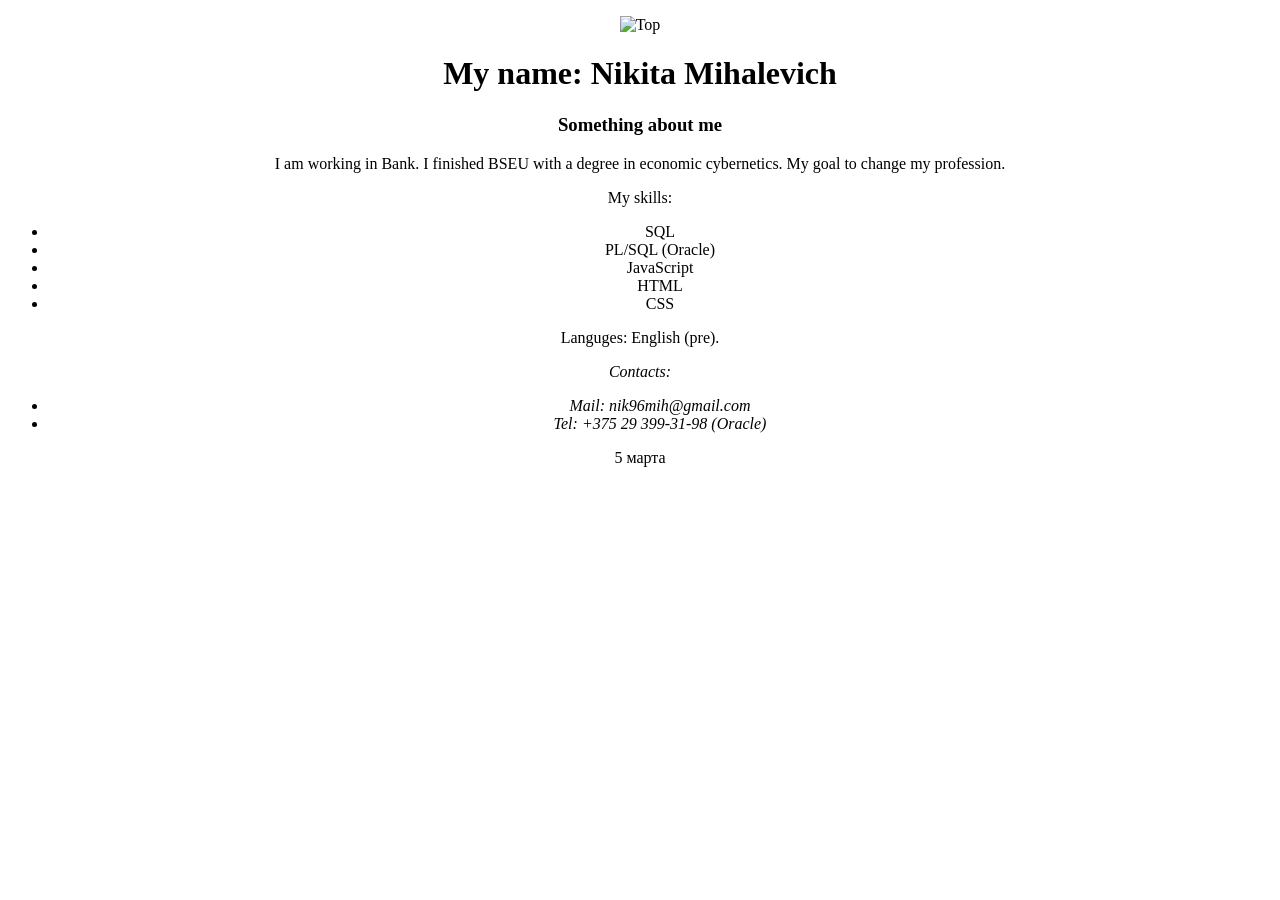
==== index.html @ e90770eb "init: start youtube-task init: start youtube-task" ====
<!Doctype html>
<html lang="en">
    <head>
      <meta charset="utf-8">
      <title> Summary </title>
        <style>
           .center {
             text-align: center;

           }
       </style>
    </head>
    <body>
	<div class="center">
           <p class="center"> <img src="https://javasea.ru/uploads/posts/2018-05/1526755814_gladiator-nesuschiy-smert.jpg" width="220" height="240" alt="Top"> </p>
    	   <h1> My name: Nikita Mihalevich </h1>
            <h3> Something about me </h3>
	    <p> I am working in Bank. I finished BSEU with a degree in economic cybernetics. My goal to change my profession. </p>
            <p> My skills: </p>
            <ul>  
             <li> SQL </li>
             <li> PL/SQL (Oracle) </li>
             <li> JavaScript </li>
             <li> HTML </li>
             <li> CSS </li>
            </ul>
    	    <p> Languges: English (pre). </p>
            <footer>
              <address>
                 <p> Contacts: </p>
 		 <ul>  
                   <li> Mail: nik96mih@gmail.com </li>
                   <li> Tel: +375 29 399-31-98 (Oracle) </li>
                 </ul>
             </address>
            <time datetime="2021-03-05">5 марта</time>
           </footer>
      </div>
    </body>
</html>
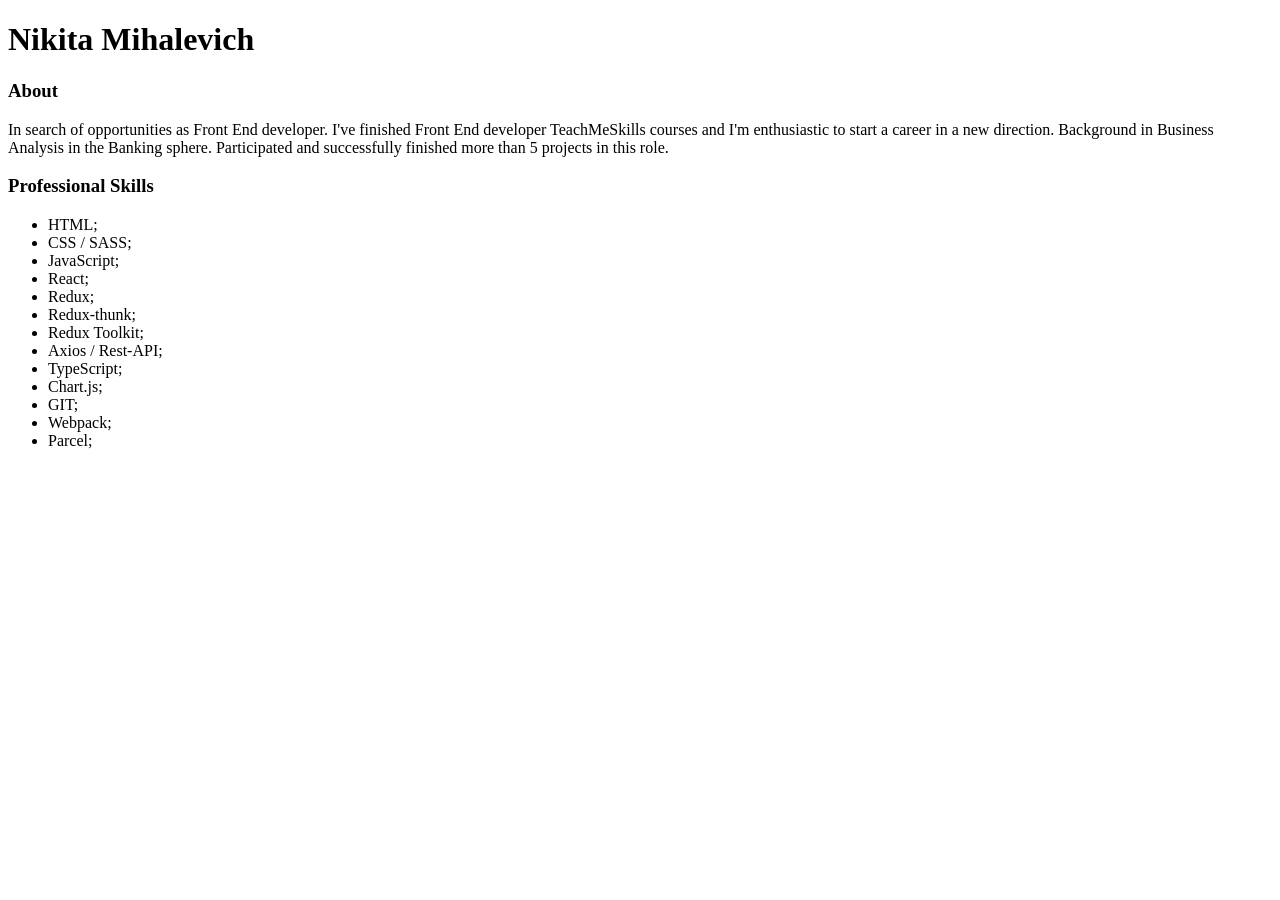
==== commit 84665f64: "feat: Professional Skills" ====
--- a/index.html
+++ b/index.html
@@ -1,40 +1,38 @@
-<!Doctype html>
+<!DOCTYPE html>
 <html lang="en">
-    <head>
-      <meta charset="utf-8">
-      <title> Summary </title>
-        <style>
-           .center {
-             text-align: center;
-
-           }
-       </style>
-    </head>
-    <body>
-	<div class="center">
-           <p class="center"> <img src="https://javasea.ru/uploads/posts/2018-05/1526755814_gladiator-nesuschiy-smert.jpg" width="220" height="240" alt="Top"> </p>
-    	   <h1> My name: Nikita Mihalevich </h1>
-            <h3> Something about me </h3>
-	    <p> I am working in Bank. I finished BSEU with a degree in economic cybernetics. My goal to change my profession. </p>
-            <p> My skills: </p>
-            <ul>  
-             <li> SQL </li>
-             <li> PL/SQL (Oracle) </li>
-             <li> JavaScript </li>
-             <li> HTML </li>
-             <li> CSS </li>
+<head>
+    <meta charset="UTF-8">
+    <meta http-equiv="X-UA-Compatible" content="IE=edge">
+    <meta name="viewport" content="width=device-width, initial-scale=1.0">
+    <title>CV</title>
+</head>
+<body>
+    <header>
+        <h1>Nikita Mihalevich</h1>
+    </header>
+    <main>
+        <div class="about">
+            <h3>About</h3>
+            <div>In search of opportunities as Front End developer.                I've finished Front End developer TeachMeSkills courses and I'm enthusiastic to start a career in a new direction. Background in Business Analysis in the Banking sphere. Participated and successfully finished more than 5 projects in this role.</div>
+        </div>
+        <div class="">
+            <h3>Professional Skills</h3>
+            <ul>
+                <li>HTML;</li>
+                <li>CSS / SASS;</li>
+                <li>JavaScript;</li>
+                <li>React;</li>
+                <li>Redux;</li>
+                <li>Redux-thunk;</li>
+                <li>Redux Toolkit;</li>
+                <li>Axios / Rest-API;</li>
+                <li>TypeScript;</li>
+                <li>Chart.js;</li>
+                <li>GIT;</li>
+                <li>Webpack;</li>
+                <li>Parcel;</li>
             </ul>
-    	    <p> Languges: English (pre). </p>
-            <footer>
-              <address>
-                 <p> Contacts: </p>
- 		 <ul>  
-                   <li> Mail: nik96mih@gmail.com </li>
-                   <li> Tel: +375 29 399-31-98 (Oracle) </li>
-                 </ul>
-             </address>
-            <time datetime="2021-03-05">5 марта</time>
-           </footer>
-      </div>
-    </body>
-</html>
+        </div>
+    </main>
+</body>
+</html>
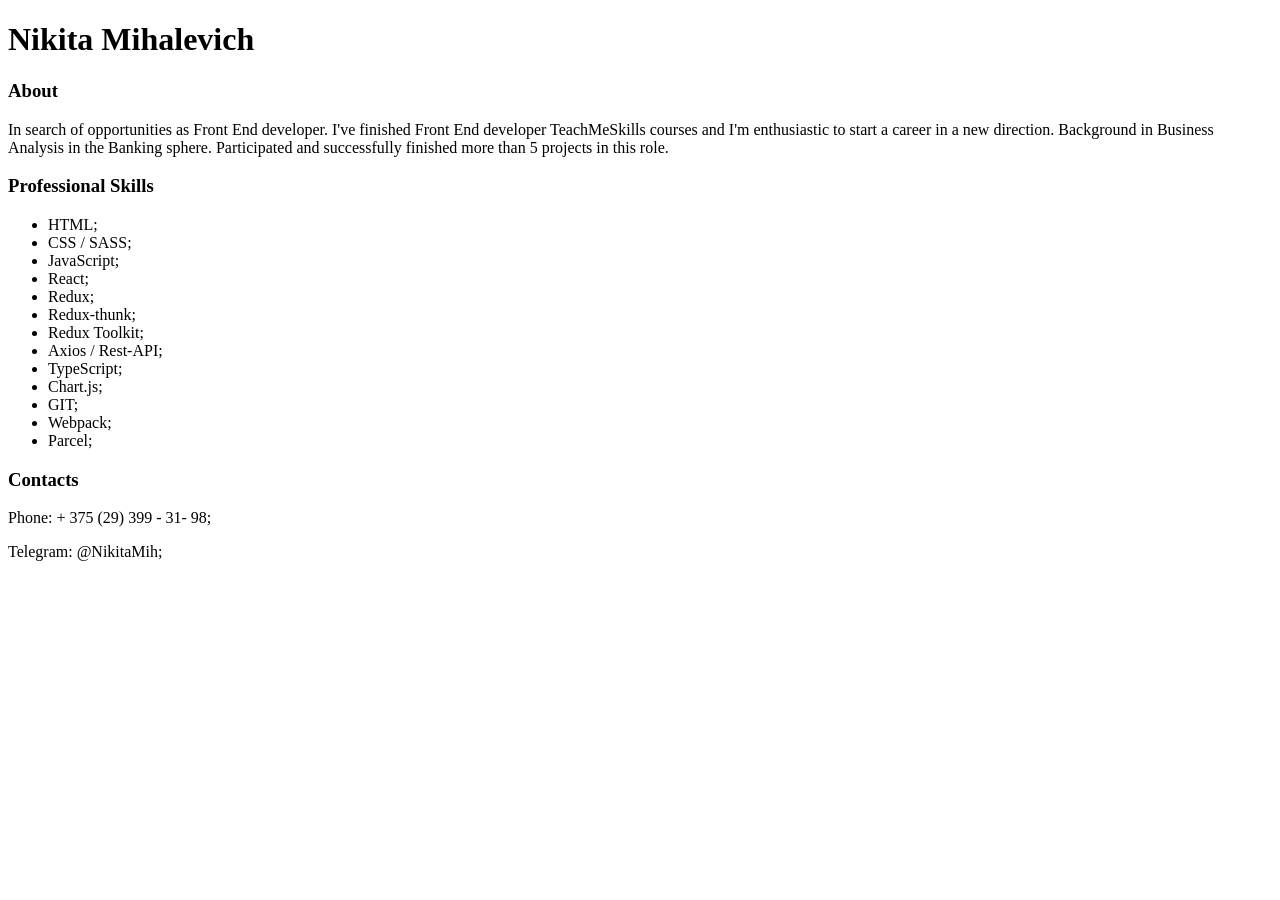
==== commit afbc3410: "feat: contacts" ====
--- a/index.html
+++ b/index.html
@@ -15,7 +15,7 @@
             <h3>About</h3>
             <div>In search of opportunities as Front End developer.                I've finished Front End developer TeachMeSkills courses and I'm enthusiastic to start a career in a new direction. Background in Business Analysis in the Banking sphere. Participated and successfully finished more than 5 projects in this role.</div>
         </div>
-        <div class="">
+        <div class="skills">
             <h3>Professional Skills</h3>
             <ul>
                 <li>HTML;</li>
@@ -33,6 +33,13 @@
                 <li>Parcel;</li>
             </ul>
         </div>
+        <div class="contacts">
+            <h3>Contacts</h3>
+            <div>
+                <p>Phone: + 375 (29) 399 - 31- 98;</p>
+                <p>Telegram: @NikitaMih;</p>
+            </div>
+        </div>
     </main>
 </body>
 </html>
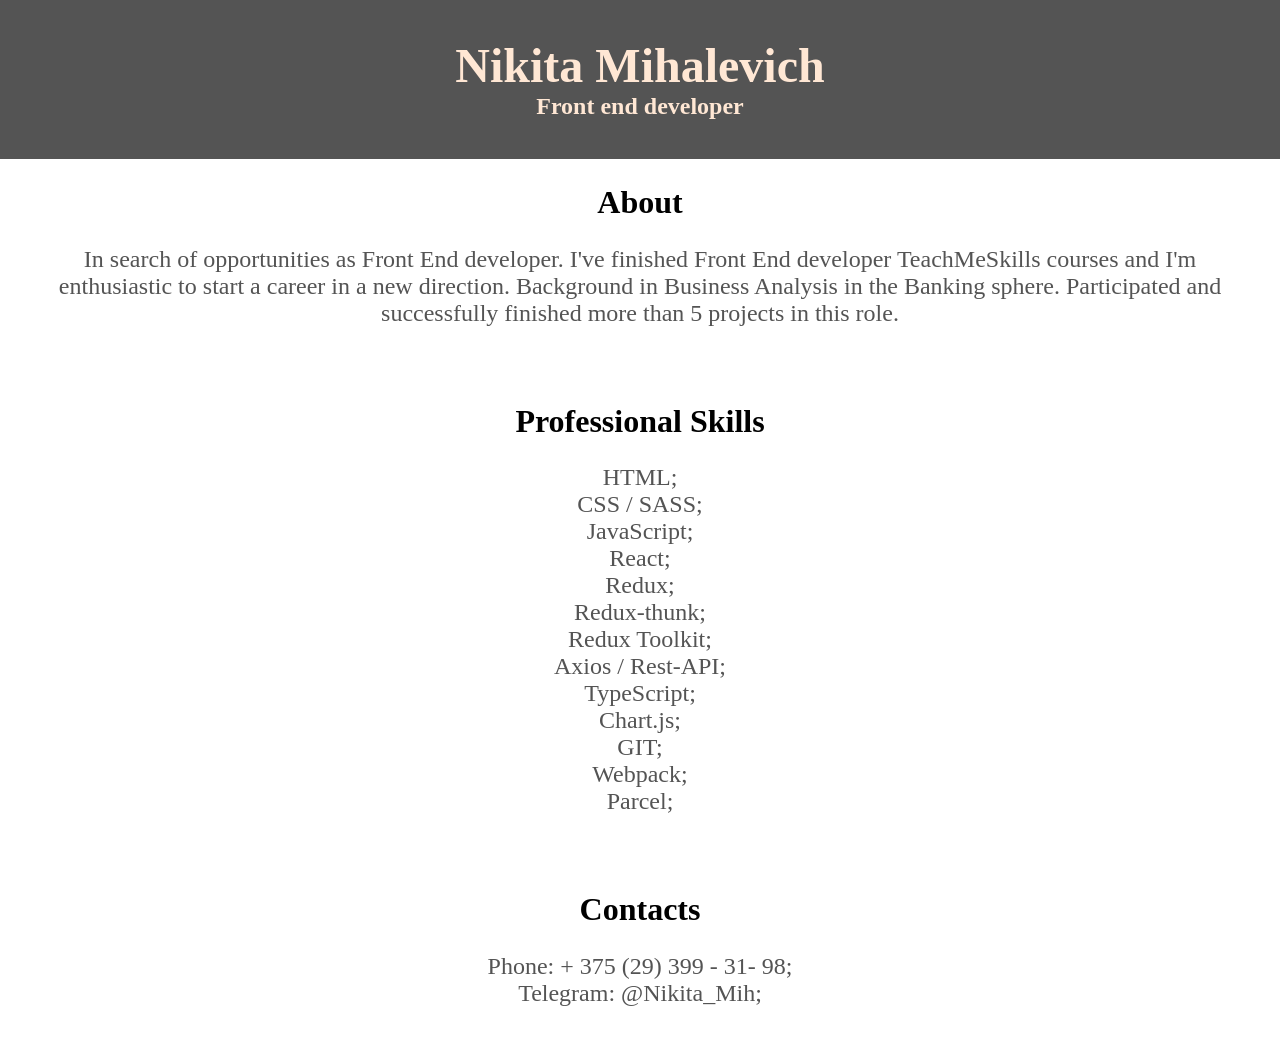
==== commit c00b6216: "feat: style" ====
--- a/index.html
+++ b/index.html
@@ -4,20 +4,22 @@
     <meta charset="UTF-8">
     <meta http-equiv="X-UA-Compatible" content="IE=edge">
     <meta name="viewport" content="width=device-width, initial-scale=1.0">
+    <link rel="stylesheet" href="style.css">
     <title>CV</title>
 </head>
 <body>
-    <header>
-        <h1>Nikita Mihalevich</h1>
+    <header class="hero">
+        <h1 class="title">Nikita Mihalevich</h1>
+        <h2 class="hero-description">Front end developer</h2>
     </header>
     <main>
         <div class="about">
-            <h3>About</h3>
-            <div>In search of opportunities as Front End developer.                I've finished Front End developer TeachMeSkills courses and I'm enthusiastic to start a career in a new direction. Background in Business Analysis in the Banking sphere. Participated and successfully finished more than 5 projects in this role.</div>
+            <h3 class="subtitle">About</h3>
+            <div class="description">In search of opportunities as Front End developer.                I've finished Front End developer TeachMeSkills courses and I'm enthusiastic to start a career in a new direction. Background in Business Analysis in the Banking sphere. Participated and successfully finished more than 5 projects in this role.</div>
         </div>
         <div class="skills">
-            <h3>Professional Skills</h3>
-            <ul>
+            <h3 class="subtitle">Professional Skills</h3>
+            <ul class="description">
                 <li>HTML;</li>
                 <li>CSS / SASS;</li>
                 <li>JavaScript;</li>
@@ -34,10 +36,10 @@
             </ul>
         </div>
         <div class="contacts">
-            <h3>Contacts</h3>
-            <div>
+            <h3 class="subtitle">Contacts</h3>
+            <div class="description">
                 <p>Phone: + 375 (29) 399 - 31- 98;</p>
-                <p>Telegram: @NikitaMih;</p>
+                <p>Telegram: @Nikita_Mih;</p>
             </div>
         </div>
     </main>
--- a/style.css
+++ b/style.css
@@ -0,0 +1,50 @@
+*{
+    padding: 0;
+    margin: 0;
+}
+
+.hero{
+    padding: 3%;
+    text-align: center;
+    background-color: #545454;
+}
+
+.hero-description{
+    color: #ffe7d4;
+}
+
+.about{
+    padding: 2%;
+    text-align: center;
+}
+
+.skills{
+    padding: 2%;
+}
+
+.contacts{
+    padding: 2%;
+    text-align: center;
+}
+
+.title{
+    font-size: 3rem;
+    color: #ffe7d4;
+}
+
+.subtitle{
+    text-align: center;
+    font-size: 2rem;
+    color: #00000;
+}
+
+.description{
+    padding: 2%;
+    font-size: 1.5rem;
+    color: #545454;;
+}
+
+.description li{
+    text-align: center;
+    list-style-type: none;
+}
